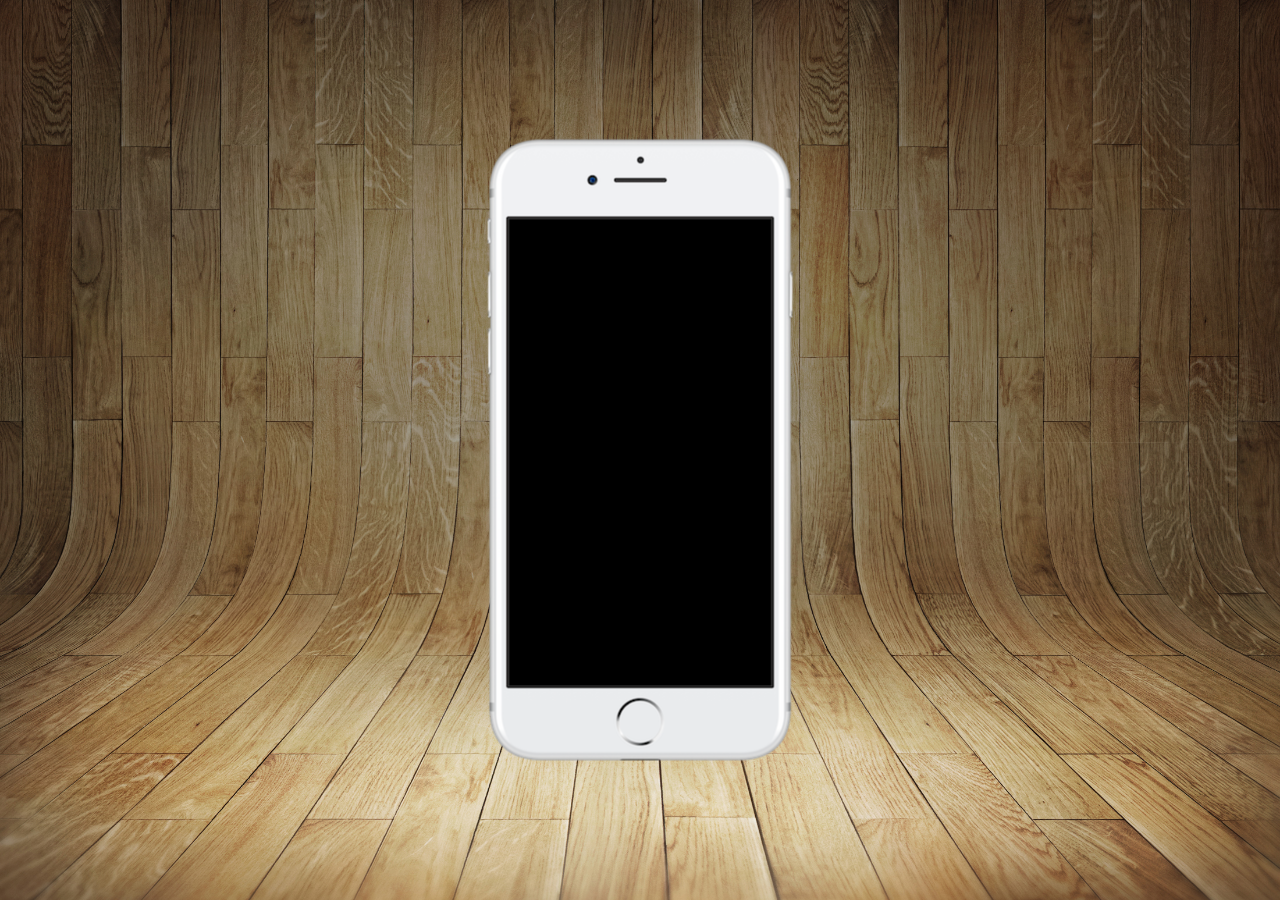
==== index.html @ d67c1055 "Criação do Projeto Social" ====
<!DOCTYPE html>
<html lang="pt-br">
<head>
    <meta charset="UTF-8">
    <meta http-equiv="X-UA-Compatible" content="IE=edge">
    <meta name="viewport" content="width=device-width, initial-scale=1.0">
    <link rel="shortcut icon" href="favicon.ico" type="image/x-icon">
    <title>Projeto Redes Sociais</title>
    <link rel="stylesheet" href="estilos/style.css">
</head>
<body>
    <main>
        <section id="telefone">

        </section>
        <section id="redes-sociais">

        </section>
    </main>
</body>
</html>
---- estilos/style.css ----
@charset "UTF-8";

* {
    margin: 0px;
    padding: 0px;
    font-family: Arial, Helvetica, sans-serif;
}
html, body {
    height: 100vh;
    width: 100vw;
    background-color: black;
}
body{
    background: url(../imagens/fundo-madeira.jpg) no-repeat top center;
    background-size: cover;
    background-attachment: fixed;
}
main{
    height: 100vh;
    position: relative;
}
section#telefone{
    position: absolute;
    top: 50%;
    left: 50%;
    transform: translate(-50%, -50%);
    height: 627px;
    width: 311px;
    background-color: blue;
    background: url(../imagens/frame-iphone.png);
    background-repeat: no-repeat;
}
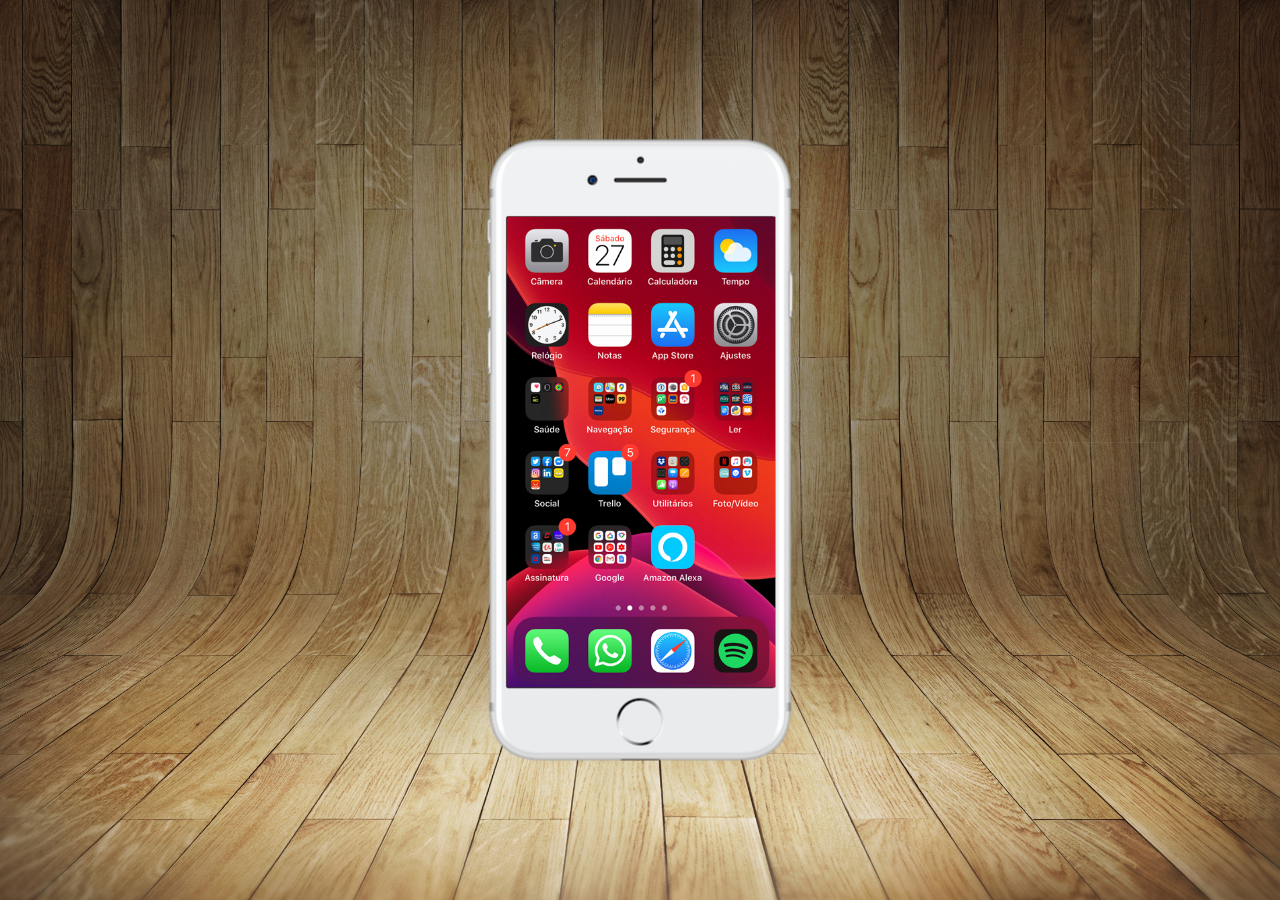
==== commit 7f4a6414: "Criei a tela  Home" ====
--- a/index.html
+++ b/index.html
@@ -11,7 +11,7 @@
 <body>
     <main>
         <section id="telefone">
-
+            <iframe src="home.html" frameborder="0" name="tela" id="tela"></iframe>
         </section>
         <section id="redes-sociais">
 
--- a/estilos/style.css
+++ b/estilos/style.css
@@ -29,4 +29,11 @@
     background-color: blue;
     background: url(../imagens/frame-iphone.png);
     background-repeat: no-repeat;
+}
+iframe#tela{
+    position: relative;
+    top: 80px;
+    left: 22px;
+    width: 269px;
+    height: 471px;
 }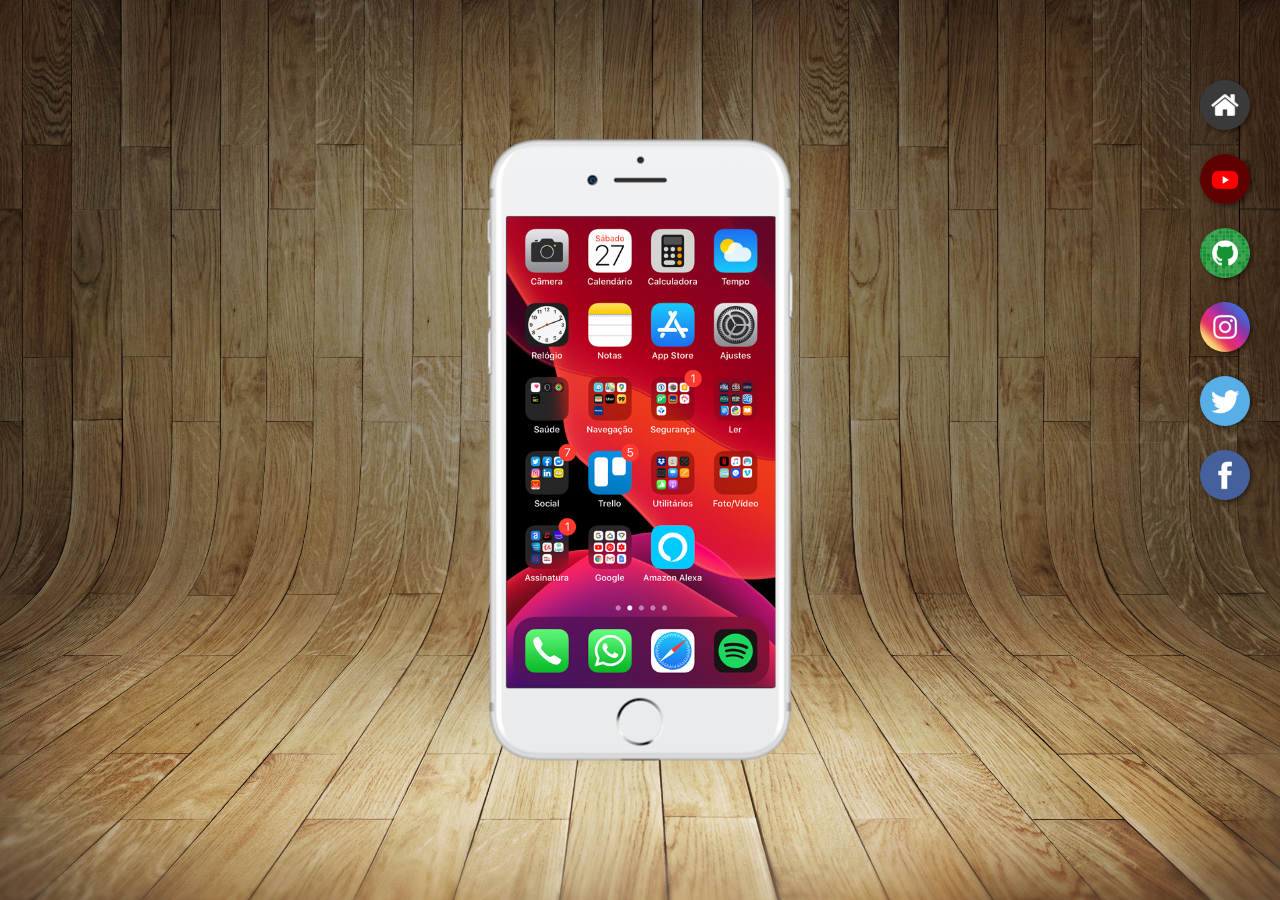
==== commit 625b2f57: "Criação dos botões" ====
--- a/index.html
+++ b/index.html
@@ -11,10 +11,17 @@
 <body>
     <main>
         <section id="telefone">
-            <iframe src="home.html" frameborder="0" name="tela" id="tela"></iframe>
+            <iframe src="home.html" frameborder="0" name="tela" id="tela">
+                Seu navegador não e compativel com isso.
+            </iframe>
         </section>
         <section id="redes-sociais">
-
+            <a href="@" target ="tela"><img src="imagens/logo-home.jpg" alt=""></a> <br>
+            <a href="@" target ="tela"><img src="imagens/logo-youtube.jpg" alt=""></a> <br>
+            <a href="@" target ="tela"><img src="imagens/logo-github.jpg" alt=""></a> <br>
+            <a href="@" target ="tela"><img src="imagens/logo-instagram.jpg" alt=""></a> <br>
+            <a href="@" target ="tela"><img src="imagens/logo-twitter.jpg" alt=""></a> <br>
+            <a href="@" target ="tela"><img src="imagens/logo-facebook.jpg" alt=""></a> <br>
         </section>
     </main>
 </body>
--- a/estilos/style.css
+++ b/estilos/style.css
@@ -36,4 +36,22 @@
     left: 22px;
     width: 269px;
     height: 471px;
+}
+section#redes-sociais img {
+    width: 50px;
+    margin: 10px;
+    border-radius: 50%;
+    box-shadow: 2px 2px 5px rgba(0, 0, 0, 0.479);
+    box-sizing: border-box;
+}
+section#redes-sociais {
+    text-align: right ;
+    padding-top: 70px;
+    padding-right: 20px ;
+}
+section#redes-sociais img:hover{
+    border: solid 2px rgba(255, 255, 255, 0.603);
+    transform: translate(-3px, -3px);
+    box-shadow: 5px 5px 10px rgba(0, 0, 0, 0.527);
+    transition: transform 0.5s, border .5s;
 }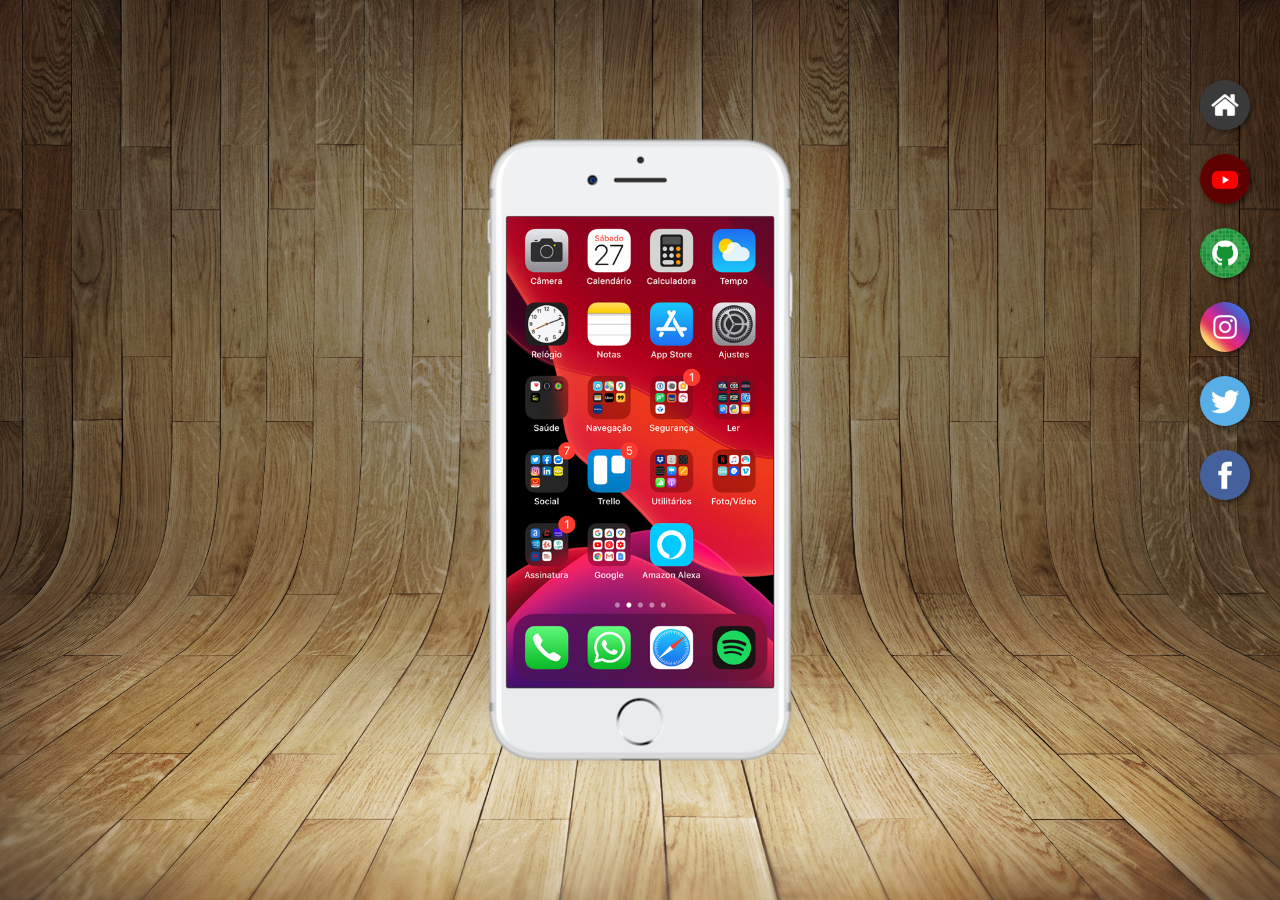
==== commit 4fb29856: "atualização do projeto" ====
--- a/index.html
+++ b/index.html
@@ -17,8 +17,8 @@
         </section>
         <section id="redes-sociais">
             <a href="@" target ="tela"><img src="imagens/logo-home.jpg" alt=""></a> <br>
-            <a href="@" target ="tela"><img src="imagens/logo-youtube.jpg" alt=""></a> <br>
-            <a href="@" target ="tela"><img src="imagens/logo-github.jpg" alt=""></a> <br>
+            <a href="youtube.html" target ="tela"><img src="imagens/logo-youtube.jpg" alt=""></a> <br>
+            <a href="github.html" target ="tela"><img src="imagens/logo-github.jpg" alt=""></a> <br>
             <a href="@" target ="tela"><img src="imagens/logo-instagram.jpg" alt=""></a> <br>
             <a href="@" target ="tela"><img src="imagens/logo-twitter.jpg" alt=""></a> <br>
             <a href="@" target ="tela"><img src="imagens/logo-facebook.jpg" alt=""></a> <br>
--- a/estilos/style.css
+++ b/estilos/style.css
@@ -34,7 +34,7 @@
     position: relative;
     top: 80px;
     left: 22px;
-    width: 269px;
+    width: 267px;
     height: 471px;
 }
 section#redes-sociais img {
